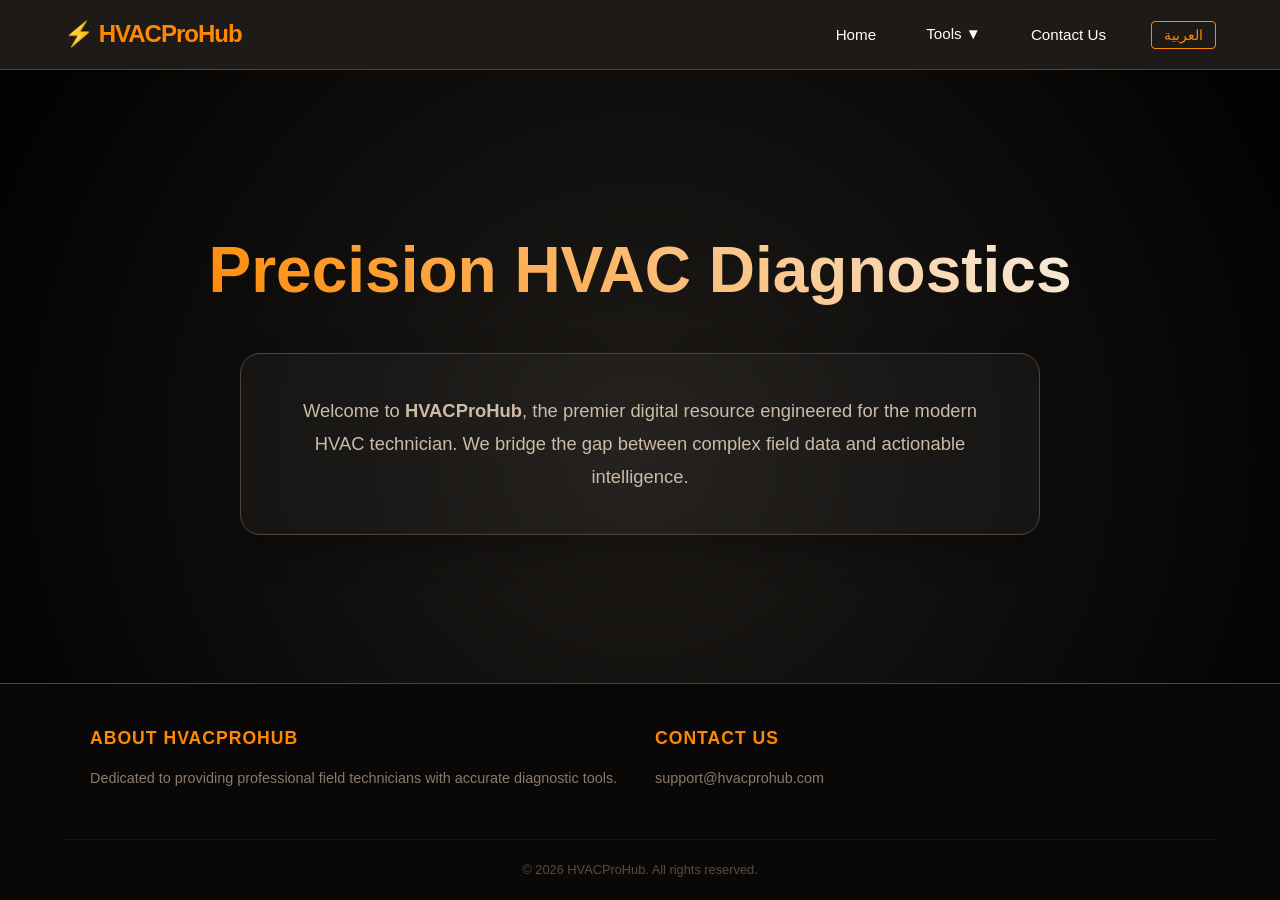
==== index.html @ 7c8e9135 "translate" ====
<!DOCTYPE html>
<html lang="en">
<head>
    <meta charset="UTF-8">
    <meta name="viewport" content="width=device-width, initial-scale=1.0">
    <title>HVACProHub | Professional Diagnostic Suite</title>
    <link rel="manifest" href="manifest.json">
    <meta name="theme-color" content="#FF8800">
    <link rel="apple-touch-icon" href="icon-192.png">
    
    <link rel="stylesheet" href="style.css">
</head>
<body dir="ltr" id="body-tag">

<nav>
    <p class="logo">⚡ HVACProHub</p>
    <ul class="nav-links">
        <li><a href="index.html" data-key="home">Home</a></li>
       

        <li class="dropdown-parent">
            <a href="#" data-key="tools">Tools ▼</a>
            <div class="dropdown-menu">
                <a href="capacitor-check.html" data-key="cap_check">Capacitor Check</a>
                <a href="run-cap-calc.html" data-key="run_cap">Running Capacitor Calculator</a>
                <a href="compressor-id.html" data-key="comp_id">Compressor Terminal ID</a>
                <a href="charging-calc.html" data-key="sub_cool">Sub-Cool & Super-Heat</a>
                <a href="load-analyzer.html" data-key="load_calc">Load & Electrical Analyzer</a>
            </div>
        </li>
        <li><a href="contact.html" data-key="contact">Contact Us</a></li>
        <li><button id="lang-switch" class="lang-btn">العربية</button></li>
    </ul>
</nav>

<header class="hero">
    <h1 data-key="hero_title">Precision HVAC Diagnostics</h1>
    
    <div class="about-section">
        <p data-key="hero_desc">
            Welcome to <strong>HVACProHub</strong>, the premier digital resource engineered for the modern HVAC technician. We bridge the gap between complex field data and actionable intelligence.
        </p>
    </div>
</header>

<footer>
    <div class="footer-content">
        <div class="footer-section">
            <h4 data-key="about_title">About HVACProHub</h4>
            <p data-key="about_desc">Dedicated to providing professional field technicians with accurate diagnostic tools.</p>
        </div>
        <div class="footer-section">
            <h4 data-key="contact_title">Contact Us</h4>
            <a href="mailto:support@hvacprohub.com">support@hvacprohub.com</a>
        </div>
    </div>
    <div class="footer-bottom" data-key="footer_copy">
        &copy; 2026 HVACProHub. All rights reserved.
    </div>
</footer>

<script src="script.js"></script>
</body>
</html>
---- style.css ----
/* ==========================================
   GLOBAL VARIABLES & RESET
   ========================================== */
:root {
    --primary: #FF8800;
    --secondary: #f7e8d6;
    --bg: #120e0a;
    --card-bg: #1e1b18;
    --text: #ffffff;
    --input-bg: #2d2824;
    --border: #4d443c;
    --green: #4CAF50;
    --red: #f44336;
    
    /* Responsive Scaling */
    --nav-height: 70px;
    --page-padding: clamp(0.75rem, 3vw, 1.5rem);
    --container-max: 800px;
    --border-radius: clamp(0.5rem, 2vw, 1.25rem);
    --card-radius: clamp(0.75rem, 2.5vw, 1.5rem);
    --spacing-md: clamp(0.6rem, 2vw, 1rem);
    --spacing-xl: clamp(1.5rem, 4vw, 2.5rem);
    --font-xlarge: clamp(1.5rem, 4vw, 2.5rem);
    --font-large: clamp(1.1rem, 3vw, 1.5rem);
}

* { box-sizing: border-box; margin: 0; padding: 0; }

body {
    font-family: 'Segoe UI', Tahoma, Geneva, Verdana, sans-serif;
    background: radial-gradient(circle at center, #1e1b18 0%, #000000 100%);
    color: var(--text);
    line-height: 1.6;
    display: flex;
    flex-direction: column;
    min-height: 100vh;
}

/* ==========================================
   NAVIGATION SYSTEM (Navbar & Dropdown)
   ========================================== */
nav {
    height: var(--nav-height);
    background: rgba(30, 27, 24, 0.98);
    border-bottom: 1px solid var(--border);
    display: flex;
    justify-content: space-between;
    align-items: center;
    padding: 0 5%;
    position: sticky;
    top: 0;
    z-index: 1000;
    backdrop-filter: blur(10px);
}

.logo {
    font-size: 1.5rem;
    font-weight: 800;
    color: var(--primary);
    text-decoration: none;
    letter-spacing: -1px;
}

.nav-links {
    display: flex;
    align-items: center;
    list-style: none;
    gap: 10px;
    height: 100%;
}

.nav-links a {
    color: var(--text);
    text-decoration: none;
    padding: 0 20px;
    font-size: 0.95rem;
    font-weight: 500;
    transition: color 0.3s;
}

.nav-links a:hover { color: var(--primary); }

.dropdown-parent {
    position: relative;
    display: flex;
    align-items: center;
}

.dropdown-menu {
    display: none;
    position: absolute;
    top: 100%;
    right: 0;
    background: var(--card-bg);
    border: 1px solid var(--border);
    min-width: 320px;
    flex-direction: column;
    box-shadow: 0 10px 30px rgba(0,0,0,0.5);
    border-radius: 0 0 8px 8px;
    overflow: hidden;
}

.dropdown-parent:hover .dropdown-menu { display: flex; }

.dropdown-menu a {
    padding: 15px 20px;
    border-bottom: 1px solid rgba(255,255,255,0.05);
    color: var(--text);
    text-decoration: none;
    font-size: 0.9rem;
    width: 100%;
}

.dropdown-menu a:hover { 
    background: rgba(255, 136, 0, 0.1); 
    color: var(--primary); 
}

.lang-btn {
    background: transparent;
    border: 1px solid var(--primary);
    color: var(--primary);
    padding: 5px 12px;
    border-radius: 4px;
    cursor: pointer;
    font-size: 0.85rem;
    margin-left: 15px;
    transition: 0.3s;
}

.lang-btn:hover {
    background: var(--primary);
    color: #000;
}

/* ==========================================
   HERO & SHARED ANIMATIONS
   ========================================== */
.hero {
    flex: 1;
    display: flex;
    flex-direction: column;
    justify-content: center;
    align-items: center;
    text-align: center;
    padding: 60px 20px;
}

.hero h1, .header-section h1 {
    font-size: clamp(2.5rem, 8vw, 4rem);
    margin-bottom: 2rem;
    font-weight: 800;
    background: linear-gradient(45deg, var(--primary), var(--secondary), var(--primary));
    background-size: 200% auto;
    -webkit-background-clip: text;
    -webkit-text-fill-color: transparent;
    animation: shimmer 3s linear infinite;
}

@keyframes shimmer { 100% { background-position: 200% center; } }

/* ==========================================
   CONTACT PAGE IDENTIFICATION
   ========================================== */
.contact-container {
    flex: 1;
    max-width: 1000px;
    margin: 60px auto;
    padding: 0 20px;
    display: grid;
    grid-template-columns: repeat(auto-fit, minmax(300px, 1fr));
    gap: 40px;
}

.contact-info h1 {
    font-size: 2.5rem;
    color: var(--primary);
    margin-bottom: 20px;
}

.contact-info p {
    color: #ccbba6;
    margin-bottom: 30px;
}

.info-item {
    margin-bottom: 20px;
}

.info-item h4 {
    color: var(--secondary);
    font-size: 0.9rem;
    text-transform: uppercase;
    margin-bottom: 5px;
}

.contact-form {
    background: var(--card-bg);
    padding: 40px;
    border-radius: 20px;
    border: 1px solid var(--border);
}

.form-group {
    margin-bottom: 20px;
}

.submit-btn {
    width: 100%;
    padding: 15px;
    background: linear-gradient(45deg, var(--secondary), var(--primary));
    color: #000;
    border: none;
    border-radius: 8px;
    font-weight: 800;
    cursor: pointer;
    transition: transform 0.2s;
}

.submit-btn:hover { transform: scale(1.02); }

/* ==========================================
   CALCULATOR & CONTAINER COMPONENTS
   ========================================== */
.container {
    background: rgba(30,27,24,0.9);
    backdrop-filter: blur(20px);
    padding: var(--spacing-xl);
    border-radius: var(--card-radius);
    max-width: var(--container-max);
    width: 95%;
    margin: 40px auto;
    border: 1px solid var(--border);
    box-shadow: 0 20px 80px rgba(0,0,0,0.8);
}

.about-section {
    max-width: 800px;
    margin: 0 auto;
    padding: 40px;
    background: rgba(255, 255, 255, 0.03);
    border-radius: 20px;
    border: 1px solid var(--border);
    box-shadow: 0 15px 35px rgba(0,0,0,0.3);
}

.about-section p {
    font-size: 1.15rem;
    color: #ccbba6;
    line-height: 1.8;
    margin: 0;
}

.form-grid { display: grid; grid-template-columns: 1fr; gap: var(--spacing-md); }
@media (min-width:600px){ .form-grid { grid-template-columns: 1fr 1fr; } }

label { display: block; margin-bottom: 5px; color: #ccbba6; font-size: 0.9rem; }

input, select, textarea { 
    width: 100%; 
    padding: 12px; 
    background: var(--input-bg); 
    border: 1px solid var(--border); 
    border-radius: var(--border-radius); 
    color: #fff; 
    font-family: inherit;
}

textarea { height: 120px; resize: vertical; }

.calculate-btn { 
    width: 100%; 
    padding: var(--spacing-md); 
    margin-top: 1rem; 
    background: linear-gradient(45deg, var(--secondary), var(--primary)); 
    color: #000; 
    border: none; 
    border-radius: var(--border-radius); 
    font-weight: 800; 
    cursor: pointer; 
    transition: transform 0.2s;
}

.calculate-btn:active { transform: scale(0.98); }

.result-box {
    margin-top: 1.5rem;
    padding: var(--spacing-xl);
    background: rgba(0,0,0,0.4);
    border-radius: var(--card-radius);
    border: 1px solid var(--primary);
    display: none;
    text-align: center;
}

.res-val { font-size: var(--font-xlarge); font-weight: 900; margin: 10px 0; }
.detail-row { display: flex; justify-content: space-between; padding: 8px 0; border-bottom: 1px solid var(--border); }
.detail-row:last-child { border-bottom: none; }
.value.replace { color: var(--red); font-weight: bold; }

/* ==========================================
   FOOTER & PRINT STYLES
   ========================================== */
footer {
    background: #0a0806;
    border-top: 1px solid var(--border);
    padding: 40px 5% 20px;
    margin-top: auto;
}

.footer-content {
    display: grid;
    grid-template-columns: repeat(auto-fit, minmax(200px, 1fr));
    gap: 30px;
    max-width: 1100px;
    margin: 0 auto;
}

.footer-section h4 {
    color: var(--primary);
    margin-bottom: 15px;
    font-size: 1.1rem;
    text-transform: uppercase;
    letter-spacing: 1px;
}

.footer-section p, .footer-section a {
    color: #887a6d;
    font-size: 0.9rem;
    text-decoration: none;
    display: block;
    margin-bottom: 8px;
    transition: color 0.3s;
}

.footer-section a:hover { color: var(--primary); }

.footer-bottom {
    text-align: center;
    margin-top: 40px;
    padding-top: 20px;
    border-top: 1px solid rgba(255,255,255,0.05);
    color: #554d45;
    font-size: 0.8rem;
}

/* RTL & RESPONSIVE */
[dir="rtl"] .nav-links { flex-direction: row-reverse; }
[dir="rtl"] .dropdown-menu { right: auto; left: 0; }

@media (max-width: 768px) {
    .nav-links { display: none; }
    .contact-container { margin: 30px auto; }
}

@media print {
    nav, .nav-links, .calculate-btn, footer, .header-section, .form-grid { display: none !important; }
    body { background: white !important; color: black !important; padding: 0; }
    .container { border: none !important; box-shadow: none !important; background: white !important; width: 100% !important; max-width: 100%; }
    .result-box {
        display: block !important;
        border: 2px solid var(--primary) !important;
        color: black !important;
        padding: 2rem;
    }
    .result-box::before {
        content: "📝 HVAC PRO DIAGNOSTIC REPORT";
        display: block; font-size: 1.5rem; font-weight: 700; color: var(--primary); margin-bottom: 1rem;
    }
    .detail-row { border-bottom: 1px solid #ddd !important; color: black !important; }
}
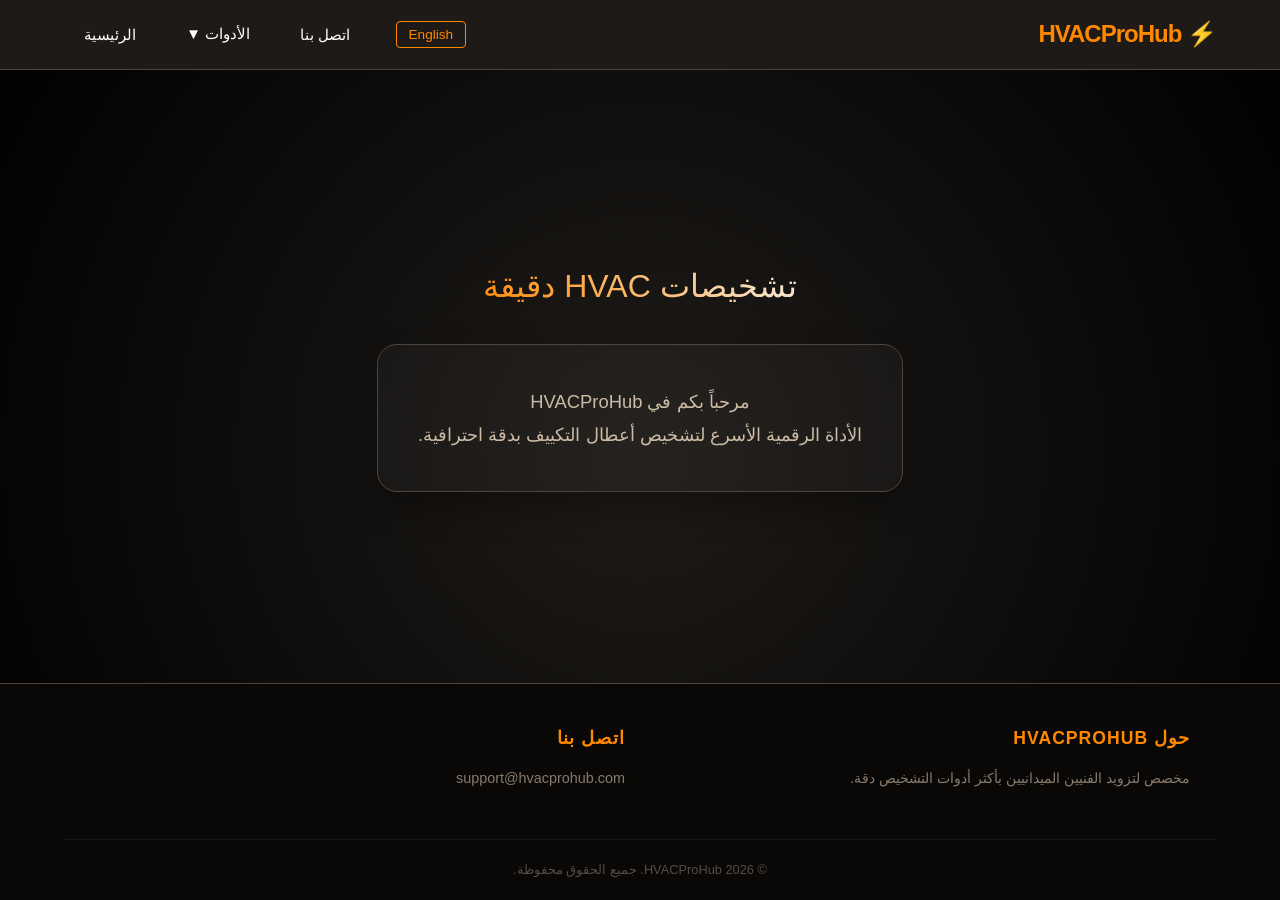
==== commit 790bf81d: "navbar on mobil fixed" ====
--- a/index.html
+++ b/index.html
@@ -14,10 +14,15 @@
 
 <nav>
     <p class="logo">⚡ HVACProHub</p>
+    
+    <button class="menu-toggle" id="mobile-menu">
+        <span></span>
+        <span></span>
+        <span></span>
+    </button>
+
     <ul class="nav-links">
         <li><a href="index.html" data-key="home">Home</a></li>
-       
-
         <li class="dropdown-parent">
             <a href="#" data-key="tools">Tools ▼</a>
             <div class="dropdown-menu">
--- a/style.css
+++ b/style.css
@@ -49,7 +49,7 @@
     padding: 0 5%;
     position: sticky;
     top: 0;
-    z-index: 1000;
+    z-index: 9999; /* Higher z-index to stay on top */
     backdrop-filter: blur(10px);
 }
 
@@ -79,6 +79,31 @@
 }
 
 .nav-links a:hover { color: var(--primary); }
+
+/* Hamburger Button */
+.menu-toggle {
+    display: none;
+    flex-direction: column;
+    gap: 5px;
+    cursor: pointer;
+    background: none;
+    border: none;
+    padding: 10px;
+    z-index: 10001;
+}
+
+.menu-toggle span {
+    display: block;
+    width: 25px;
+    height: 3px;
+    background: var(--primary);
+    transition: 0.3s ease;
+}
+
+/* Toggle Animation to X */
+.menu-toggle.active span:nth-child(1) { transform: translateY(8px) rotate(45deg); }
+.menu-toggle.active span:nth-child(2) { opacity: 0; }
+.menu-toggle.active span:nth-child(3) { transform: translateY(-8px) rotate(-45deg); }
 
 .dropdown-parent {
     position: relative;
@@ -147,9 +172,10 @@
 }
 
 .hero h1, .header-section h1 {
-    font-size: clamp(2.5rem, 8vw, 4rem);
+    font-size: clamp(2rem, 5vw, 2rem);
+    text-align: center;
     margin-bottom: 2rem;
-    font-weight: 800;
+    font-weight: 500;
     background: linear-gradient(45deg, var(--primary), var(--secondary), var(--primary));
     background-size: 200% auto;
     -webkit-background-clip: text;
@@ -349,7 +375,35 @@
 [dir="rtl"] .dropdown-menu { right: auto; left: 0; }
 
 @media (max-width: 768px) {
-    .nav-links { display: none; }
+    .menu-toggle { display: flex !important; }
+
+    .nav-links { 
+        display: none !important; 
+        position: absolute;
+        top: var(--nav-height);
+        left: 0;
+        width: 100%;
+        background: var(--card-bg);
+        flex-direction: column;
+        gap: 0;
+        height: auto;
+        border-bottom: 1px solid var(--border);
+        z-index: 10000;
+    }
+
+    .nav-links.active { 
+        display: flex !important; 
+    }
+
+    .nav-links a {
+        width: 100%;
+        padding: 20px;
+        border-bottom: 1px solid rgba(255,255,255,0.05);
+        text-align: center;
+    }
+
+    .dropdown-parent { width: 100%; justify-content: center; }
+    .dropdown-menu { position: static; min-width: 100%; }
     .contact-container { margin: 30px auto; }
 }
 
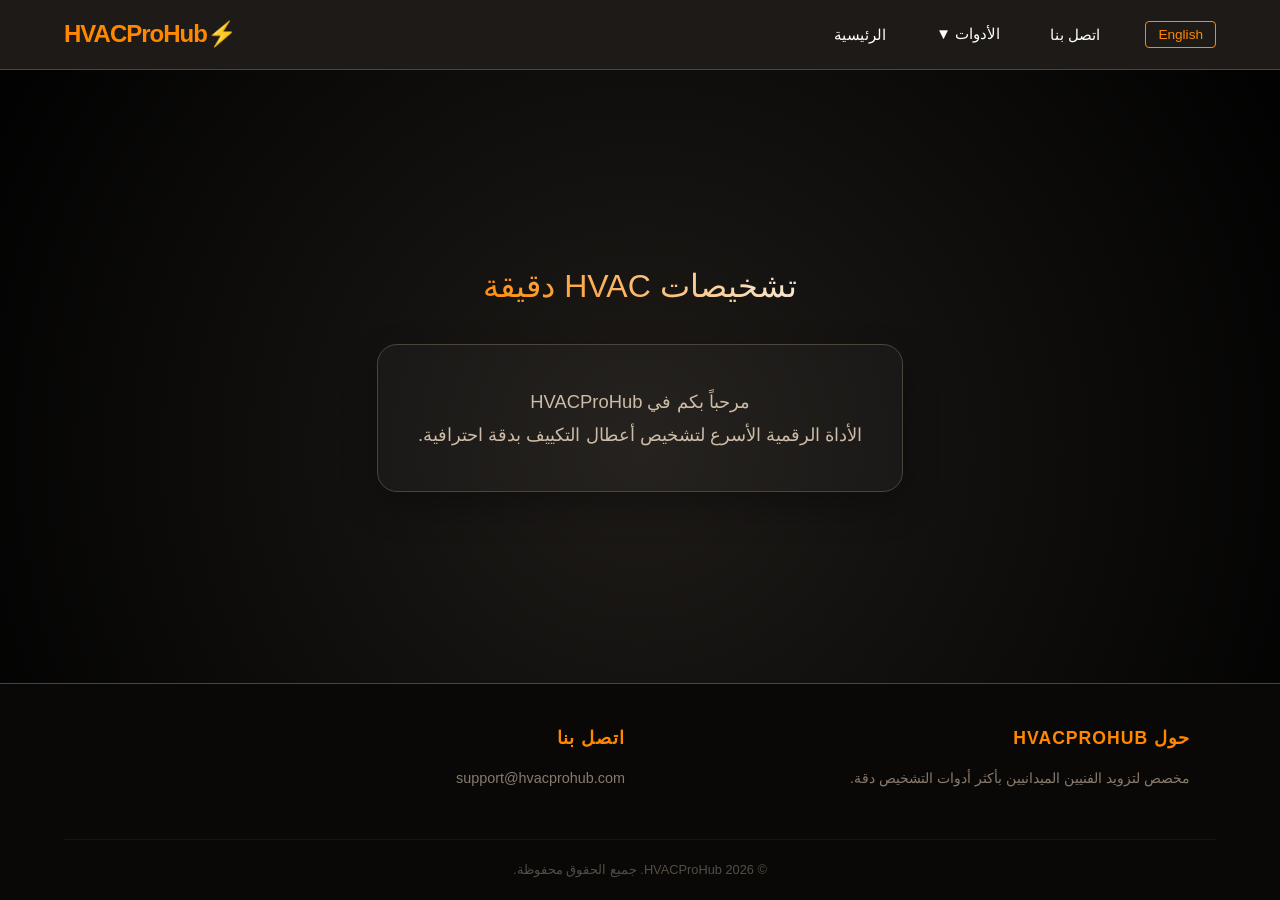
==== commit 8c2c3afd: "working on navbar for mobil" ====
--- a/index.html
+++ b/index.html
@@ -13,7 +13,7 @@
 <body dir="ltr" id="body-tag">
 
 <nav>
-    <p class="logo">⚡ HVACProHub</p>
+
     
     <button class="menu-toggle" id="mobile-menu">
         <span></span>
@@ -36,6 +36,8 @@
         <li><a href="contact.html" data-key="contact">Contact Us</a></li>
         <li><button id="lang-switch" class="lang-btn">العربية</button></li>
     </ul>
+            <p class="logo">⚡HVACProHub</p>
+
 </nav>
 
 <header class="hero">
--- a/style.css
+++ b/style.css
@@ -84,7 +84,7 @@
 .menu-toggle {
     display: none;
     flex-direction: column;
-    gap: 5px;
+    gap: 7px;
     cursor: pointer;
     background: none;
     border: none;
@@ -179,6 +179,7 @@
     background: linear-gradient(45deg, var(--primary), var(--secondary), var(--primary));
     background-size: 200% auto;
     -webkit-background-clip: text;
+    background-clip: text;
     -webkit-text-fill-color: transparent;
     animation: shimmer 3s linear infinite;
 }
@@ -378,7 +379,7 @@
     .menu-toggle { display: flex !important; }
 
     .nav-links { 
-        display: none !important; 
+        display: none; 
         position: absolute;
         top: var(--nav-height);
         left: 0;
@@ -402,8 +403,9 @@
         text-align: center;
     }
 
-    .dropdown-parent { width: 100%; justify-content: center; }
+.dropdown-parent { width: 100%; flex-direction: column; }
     .dropdown-menu { position: static; min-width: 100%; }
+    
     .contact-container { margin: 30px auto; }
 }
 
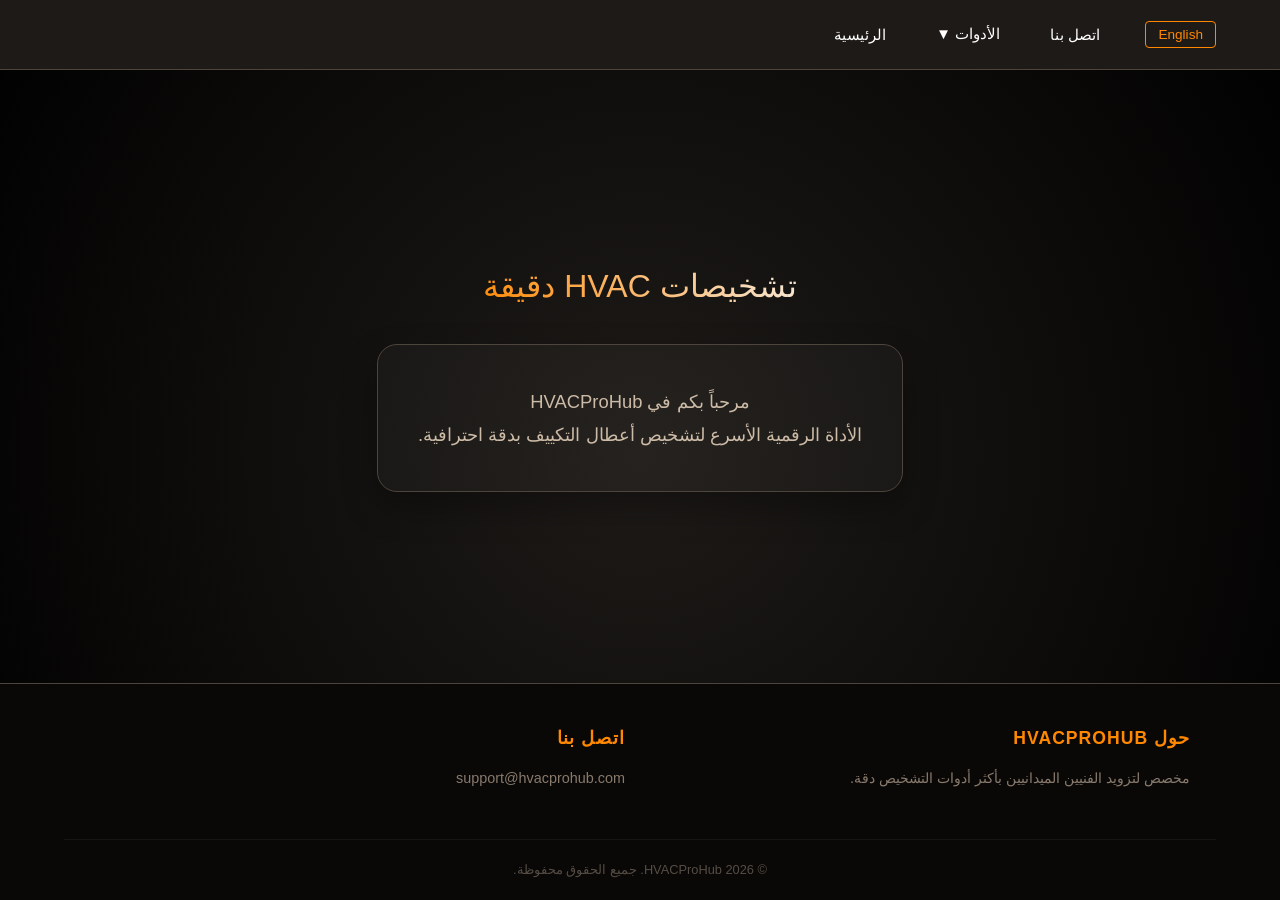
==== commit c9dcccd2: "comment test" ====
--- a/index.html
+++ b/index.html
@@ -36,7 +36,7 @@
         <li><a href="contact.html" data-key="contact">Contact Us</a></li>
         <li><button id="lang-switch" class="lang-btn">العربية</button></li>
     </ul>
-            <p class="logo">⚡HVACProHub</p>
+      <!-- <p class="logo">⚡HVACProHub</p> -->
 
 </nav>
 
--- a/style.css
+++ b/style.css
@@ -24,7 +24,7 @@
     --font-large: clamp(1.1rem, 3vw, 1.5rem);
 }
 
-* { box-sizing: border-box; margin: 0; padding: 0; }
+* {box-sizing: border-box; margin: 0; padding: 0%; }
 
 body {
     font-family: 'Segoe UI', Tahoma, Geneva, Verdana, sans-serif;
@@ -84,7 +84,7 @@
 .menu-toggle {
     display: none;
     flex-direction: column;
-    gap: 7px;
+    gap: 3px;
     cursor: pointer;
     background: none;
     border: none;
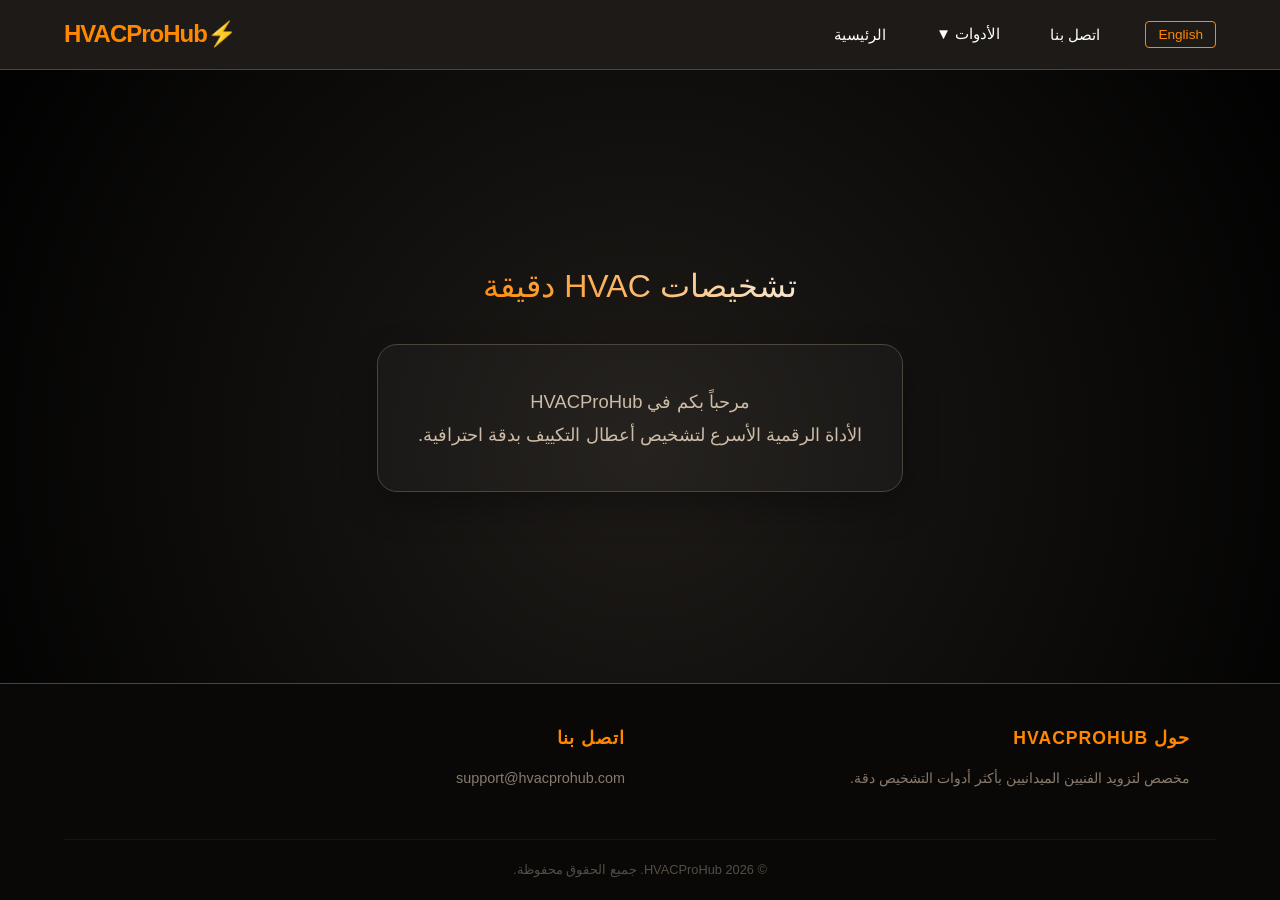
==== commit 438e07f9: "navbar ok" ====
--- a/index.html
+++ b/index.html
@@ -36,7 +36,7 @@
         <li><a href="contact.html" data-key="contact">Contact Us</a></li>
         <li><button id="lang-switch" class="lang-btn">العربية</button></li>
     </ul>
-      <!-- <p class="logo">⚡HVACProHub</p> -->
+      <p class="logo">⚡HVACProHub</p>
 
 </nav>
 
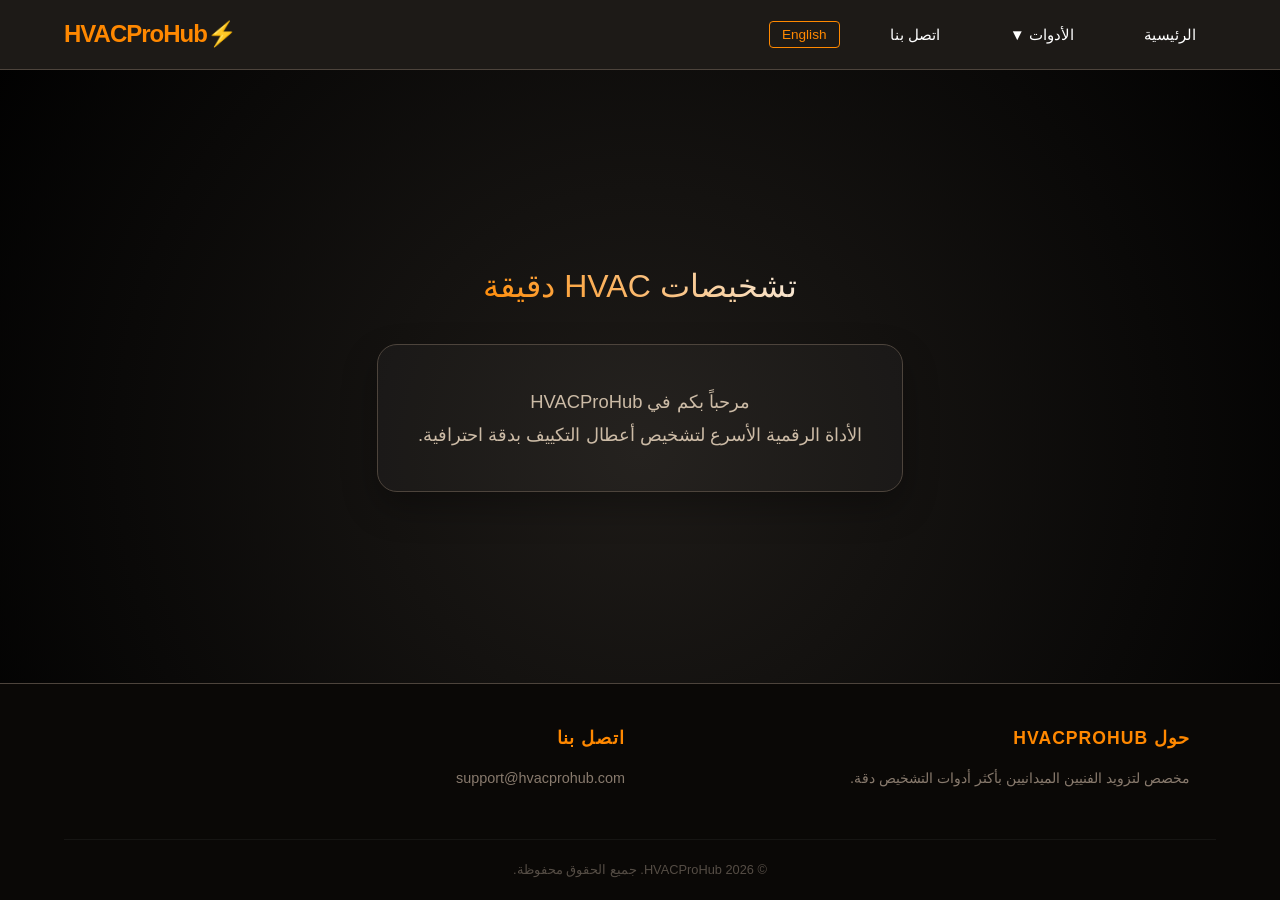
==== commit 46184b08: "Fix nav derection when switch languadge" ====
--- a/index.html
+++ b/index.html
@@ -10,8 +10,6 @@
     
     <link rel="stylesheet" href="style.css">
 </head>
-<body dir="ltr" id="body-tag">
-
 <nav>
 
     
@@ -39,6 +37,11 @@
       <p class="logo">⚡HVACProHub</p>
 
 </nav>
+
+
+<body dir="ltr" id="body-tag">
+
+
 
 <header class="hero">
     <h1 data-key="hero_title">Precision HVAC Diagnostics</h1>
--- a/style.css
+++ b/style.css
@@ -27,6 +27,7 @@
 * {box-sizing: border-box; margin: 0; padding: 0%; }
 
 body {
+    /* padding-top: var(--nav-height); */
     font-family: 'Segoe UI', Tahoma, Geneva, Verdana, sans-serif;
     background: radial-gradient(circle at center, #1e1b18 0%, #000000 100%);
     color: var(--text);
@@ -49,7 +50,7 @@
     padding: 0 5%;
     position: sticky;
     top: 0;
-    z-index: 9999; /* Higher z-index to stay on top */
+    z-index: 99999; /* Higher z-index to stay on top */
     backdrop-filter: blur(10px);
 }
 
@@ -107,25 +108,41 @@
 
 .dropdown-parent {
     position: relative;
-    display: flex;
-    align-items: center;
-}
+    
+}
+
+
 
 .dropdown-menu {
-    display: none;
+    display: none; /* Hidden by default */
     position: absolute;
     top: 100%;
-    right: 0;
+    left: 0;
+    right: auto;
+    min-width: 260px;
+    word-wrap: break-word;
     background: var(--card-bg);
-    border: 1px solid var(--border);
-    min-width: 320px;
+    
     flex-direction: column;
-    box-shadow: 0 10px 30px rgba(0,0,0,0.5);
-    border-radius: 0 0 8px 8px;
-    overflow: hidden;
-}
-
-.dropdown-parent:hover .dropdown-menu { display: flex; }
+}
+
+[dir="rtl"] .dropdown-menu {
+    right: 0;       /* Reset the left alignment */
+    left: auto;         /* Align to the RIGHT of "Tools" instead */
+    text-align: right; /* Ensure text is right-aligned */
+}
+
+/* .dropdown-parent:hover .dropdown-menu { display: flex; } */
+.dropdown-menu.show {
+    display: flex !important;
+}
+
+.nav-links.active {
+    display: flex !important;
+}
+
+
+
 
 .dropdown-menu a {
     padding: 15px 20px;
@@ -372,14 +389,29 @@
 }
 
 /* RTL & RESPONSIVE */
-[dir="rtl"] .nav-links { flex-direction: row-reverse; }
+[dir="rtl"] .nav-links {
+    display: flex;
+    direction: rtl;            /* Sets text and flow from Right-to-Left */
+    justify-content: flex-start; /* Aligns them to the 'start' (which is now the Right) */
+    list-style: none;
+    padding: 0;
+}
+
+.nav-links li {
+    /* Use margin-left for spacing in Arabic 
+       so the gap is between the words */
+    margin-left: 20px; 
+}
+
 [dir="rtl"] .dropdown-menu { right: auto; left: 0; }
 
 @media (max-width: 768px) {
-    .menu-toggle { display: flex !important; }
+    .menu-toggle { 
+        display: flex !important; 
+    }
 
     .nav-links { 
-        display: none; 
+        display: none; /* JS will toggle this to flex */
         position: absolute;
         top: var(--nav-height);
         left: 0;
@@ -387,24 +419,44 @@
         background: var(--card-bg);
         flex-direction: column;
         gap: 0;
-        height: auto;
+        height: auto; /* Fixed: was 'max-height' which is invalid */
         border-bottom: 1px solid var(--border);
-        z-index: 10000;
-    }
-
+        z-index: 100;
+    }
+
+    /* This class is added by your JS */
     .nav-links.active { 
         display: flex !important; 
     }
 
     .nav-links a {
+        top: 0;
         width: 100%;
-        padding: 20px;
+        padding: 10px;
         border-bottom: 1px solid rgba(255,255,255,0.05);
         text-align: center;
     }
 
-.dropdown-parent { width: 100%; flex-direction: column; }
-    .dropdown-menu { position: static; min-width: 100%; }
+    .dropdown-parent { 
+        width: 100%; 
+        flex-direction: column; 
+    }
+
+    /* This allows the JS to show the dropdown on mobile */
+    .dropdown-menu { 
+        
+        position: relative; 
+        width: 100%; 
+        top:100%; 
+        left: 0;
+        background: rgba(0,0,0,0.0.2);
+       border: none;;
+    }
+
+    /* Ensures that if you use the 'show' class in JS, it actually works */
+    .dropdown-menu.show {
+        display: flex !important;
+    }
     
     .contact-container { margin: 30px auto; }
 }
